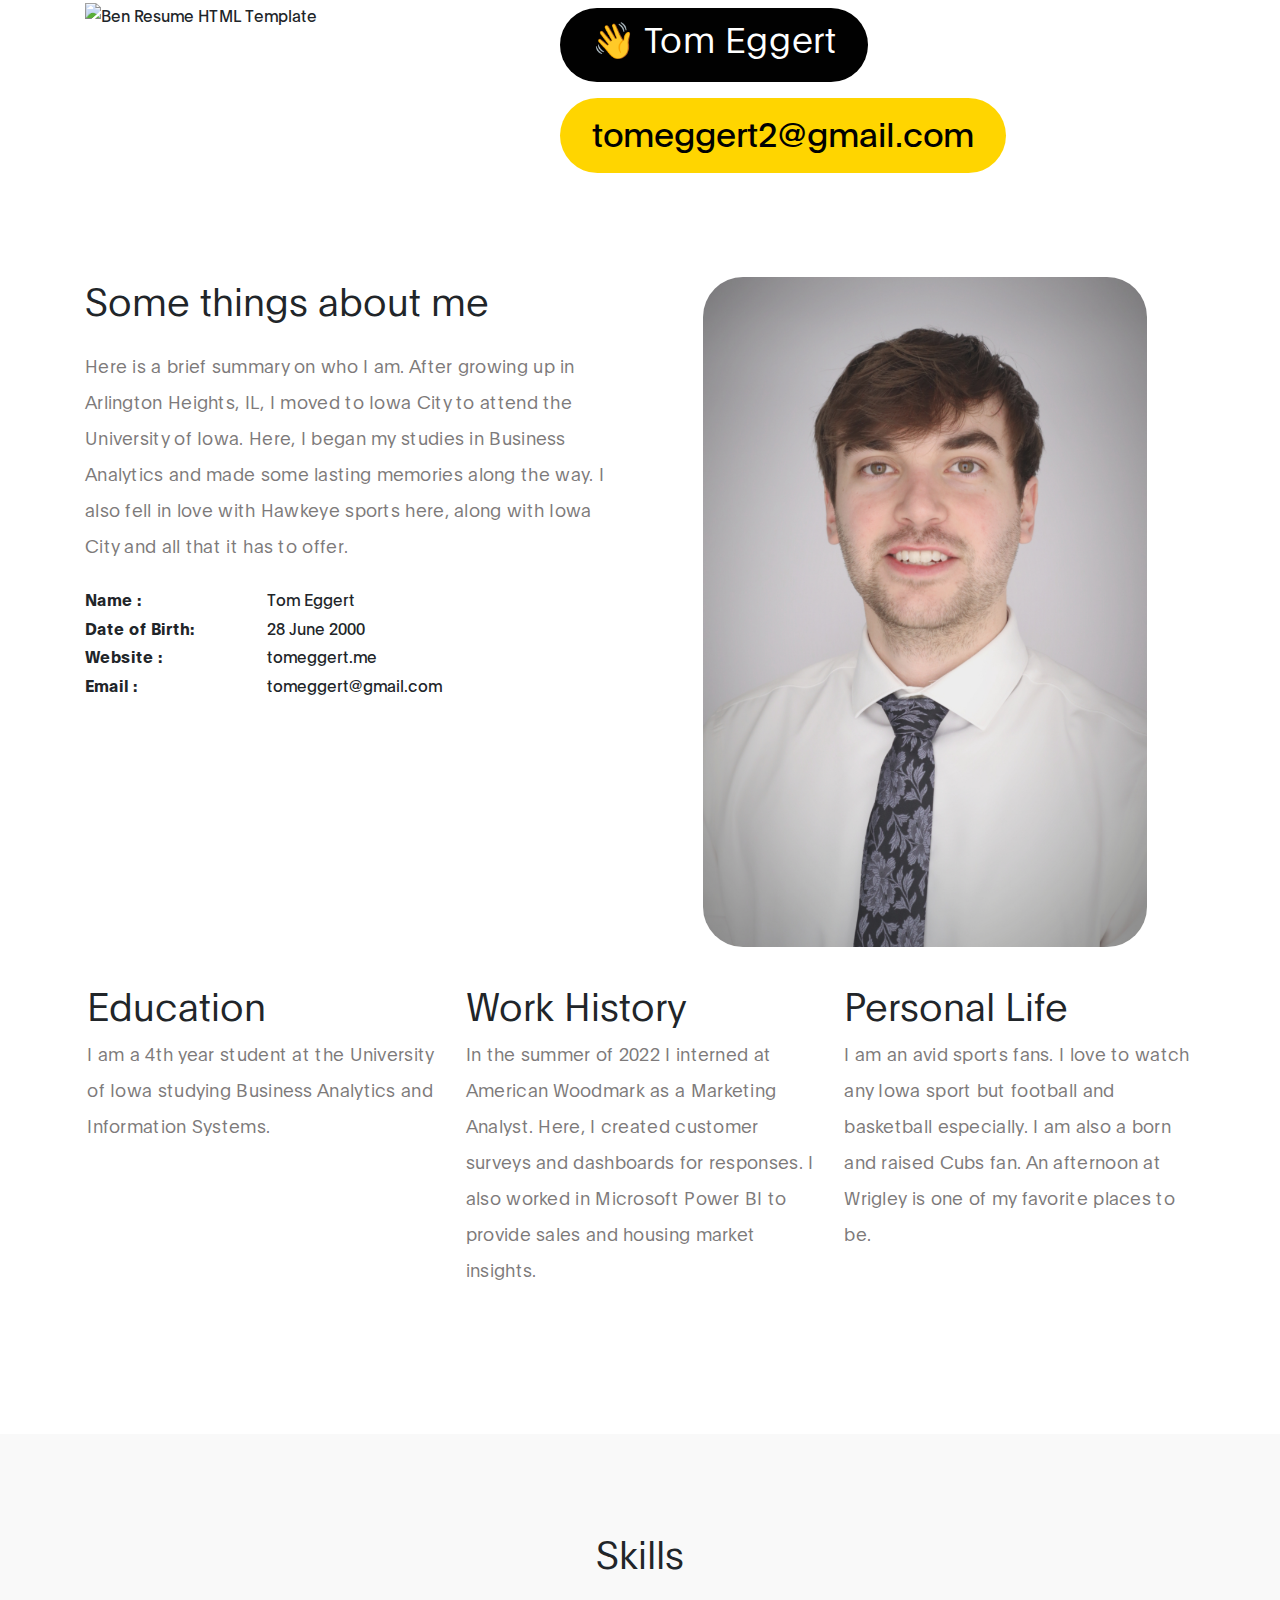
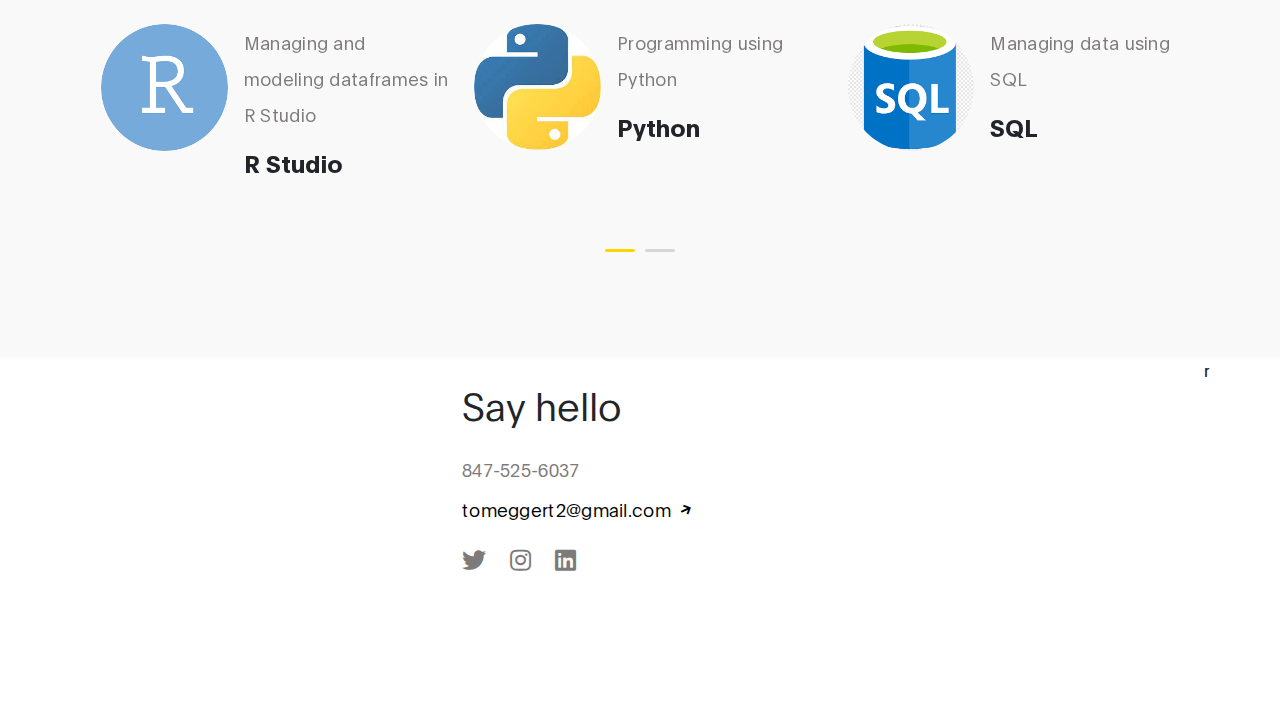
==== index.html @ 0107555d "Update index.html" ====
<!DOCTYPE html>
<html lang="en">
<head>

     <title>Tom Eggert Resume - Profile HTML Page</title>

     <meta charset="UTF-8">
     <meta http-equiv="X-UA-Compatible" content="IE=Edge">
     <meta name="description" content="">
     <meta name="keywords" content="">
     <meta name="author" content="Tooplate">
     <meta name="viewport" content="width=device-width, initial-scale=1, maximum-scale=1">

     <link rel="stylesheet" href="css/bootstrap.min.css">
     <link rel="stylesheet" href="css/all.min.css">
     <link rel="stylesheet" href="css/owl.carousel.min.css">
     <link rel="stylesheet" href="css/owl.theme.default.min.css">

     <!-- MAIN CSS -->
     <link rel="stylesheet" href="css/tooplate-ben-resume-style.css">
<!--
Tooplate 2120 Ben Resume
https://www.tooplate.com/view/2120-ben-resume
-->

<!-- Google tag (gtag.js) -->
<script async src="https://www.googletagmanager.com/gtag/js?id=G-W39JJEYR0V"></script>
<script>
  window.dataLayer = window.dataLayer || [];
  function gtag(){dataLayer.push(arguments);}
  gtag('js', new Date());

  gtag('config', 'G-W39JJEYR0V');
</script>
</head>

<body data-spy="scroll" data-target="#navbarNav" data-offset="50">

    <!-- MENU BAR -->
    <nav class="navbar navbar-expand-lg">
        <div class="container">

            <a class="navbar-brand" href="#">
                Tom Eggert Resume
            </a>

            <button class="navbar-toggler" type="button" data-toggle="collapse" data-target="#navbarNav" aria-controls="navbarNav" aria-expanded="false" aria-label="Toggle navigation">
                <span class="navbar-toggler-icon"></span>
            </button>

            <div class="collapse navbar-collapse" id="navbarNav">
                <ul class="navbar-nav mx-auto">
                    <li class="nav-item">
                        <a href="#intro" class="nav-link smoothScroll">Introduction</a>
                    </li>

                    <li class="nav-item">
                        <a href="#about" class="nav-link smoothScroll">About Me</a>
                    </li>

                    <li class="nav-item">
                        <a href="#testimonials" class="nav-link smoothScroll">Experience</a>
                    </li>

                    <li class="nav-item">
                        <a href="#contact" class="nav-link smoothScroll">Contact</a>
                    </li>
                </ul>

                <div class="mt-lg-0 mt-3 mb-4 mb-lg-0">
                  <a href="images/teggertres.pdf" class="custom-btn btn" download="">Download Resume</a>
                </div>
            </div>

        </div>
    </nav>


    <!-- HERO -->
    <section class="hero d-flex flex-column justify-content-center align-items-center" id="intro">

         <div class="container">
            <div class="row">

                  <div class="mx-auto col-lg-5 col-md-5 col-10">
                      <img src="teggert@uiowa.edu-013c805e.jpg" class="img-fluid" alt="Ben Resume HTML Template">
                  </div>

                   <div class="d-flex flex-column justify-content-center align-items-center col-lg-7 col-md-7 col-12">
                        <div class="hero-text">

                            <h1 class="hero-title">👋 Tom Eggert</h1>

                            <a href="#" class="email-link">
                                tomeggert2@gmail.com
                            </a>
                          
                        </div>
                    </div>

            </div>
        </div>
    </section>


    <section class="about section-padding" id="about">
        <div class="container">
            <div class="row">

                <div class="col-lg-6 col-md-6 col-12">
                    <h3 class="mb-4">Some things about me</h3>

                    <p>Here is a brief summary on who I am. After growing up in Arlington Heights, IL, I moved to Iowa City to attend the University of Iowa. Here, I began my studies in Business Analytics and made some lasting memories along the way. I also fell in love with Hawkeye sports here, along with Iowa City and all that it has to offer.</p>

                    <ul class="mt-4 mb-5 mb-lg-0 profile-list list-unstyled">
                        <li><strong>Name :</strong> Tom Eggert </li>

                        <li><strong>Date of Birth:</strong> 28 June 2000</li>

                        <li><strong>Website :</strong> tomeggert.me</li>

                        <li><strong>Email :</strong> tomeggert@gmail.com</li>

                    </ul>
                </div>

                <div class="col-lg-5 mx-auto col-md-6 col-12">
                    <img src="images/teggert@uiowa.edu-013c805e.jpg" class="about-image img-fluid" alt="Ben's Resume HTML Template">
                </div>

            </div>
            <div class="row about-third">
            	<div class="col-lg-4 col-md-4 col-12">
                <h3>Education</h3>
                <p>I am a 4th year student at the University of Iowa studying Business Analytics and Information Systems.</p>
                </div>
                <div class="col-lg-4 col-md-4 col-12">
                <h3>Work History</h3>
                <p>In the summer of 2022 I interned at American Woodmark as a Marketing Analyst. Here, I created customer surveys and dashboards for responses. I also worked in Microsoft Power BI to provide sales and housing market insights. </p>
                </div>
                <div class="col-lg-4 col-md-4 col-12">
                <h3>Personal Life </h3>
                <p>I am an avid sports fans. I love to watch any Iowa sport but football and basketball especially. I am also a born and raised Cubs fan. An afternoon at Wrigley is one of my favorite places to be.</p>
                </div>
            </div>
        </div>
    </section>


    <!-- TESTIMONIAL -->
     <section class="testimonials section-padding" id="testimonials">
          <div class="container">
               <div class="row">

                    <div class="col-12">
                        <h3 class="mb-5 text-center">Skills</h3>

                        <div class="owl-carousel owl-theme" id="testimonials-carousel">
                            <div class="item">
                                <div class="testimonials-thumb d-flex">
                                    <div class="testimonials-image">
                                        <img src="images/testimonials/download-1.png" class="img-fluid" alt="testimonials image">
                                    </div>

                                    <div class="testimonials-info">
                                        <p>Managing and modeling dataframes in R Studio</p>

                                        <h6 class="mb-0">R Studio</h6>
                                    </div>
                                </div>
                            </div>

                            <div class="item">
                                <div class="testimonials-thumb d-flex">
                                    <div class="testimonials-image">
                                        <img src="images/testimonials/download.jpg" class="img-fluid" alt="testimonials image">
                                    </div>

                                    <div class="testimonials-info">
                                        <p>Programming using Python</p>

                                        <h6 class="mb-0">Python</h6>
                                    </div>
                                </div>
                            </div>

                            <div class="item">
                                <div class="testimonials-thumb d-flex">
                                    <div class="testimonials-image">
                                        <img src="images/testimonials/download-2.png" class="img-fluid" alt="testimonials image">
                                    </div>

                                    <div class="testimonials-info">
                                        <p>Managing data using SQL</p>

                                        <h6 class="mb-0">SQL</h6>
                                    </div>
                                </div>
                            </div>

                            <div class="item">
                                <div class="testimonials-thumb d-flex">
                                    <div class="testimonials-image">
                                        <img src="images/testimonials/download-1.jpg" class="img-fluid" alt="testimonials image">
                                    </div>

                                    <div class="testimonials-info">
                                        <p>Modeling dataframes using Microsoft Power BI</p>

                                        <h6 class="mb-0">Microsoft Power BI</h6>
                                    </div>
                                </div>
                            </div>
                        </div>

                    </div>

               </div>
          </div>
     </section>


     <section class="contact section-padding pt-0" id="contact">
      <div class="container">
        <div class="row">


            <div class="mx-auto col-lg-4 col-md-6 col-12">
                <h3 class="my-4 pt-4 pt-lg-0">Say hello</h3>

                <p class="mb-1">847-525-6037</p>

                <p>
                    <a href="#">
                        tomeggert2@gmail.com
                    <i class="fas fa-arrow-right custom-icon"></i>
                    </a>
                </p>

                <ul class="social-links mt-2">
                    <li><a href="#" rel="noopener" class="fab fa-twitter"></a></li>
                    <li><a href="#" rel="noopener" class="fab fa-instagram"></a></li>
                    <li><a href="#" rel="noopener" class="fab fa-linkedin"></a></li>
                </ul>
                
            </div>r

        </div>
      </div>
    </section>
     <!-- SCRIPTS -->
     <script src="js/jquery.min.js"></script>
     <script src="js/bootstrap.min.js"></script>
     <script src="js/smoothscroll.js"></script>
     <script src="js/owl.carousel.min.js"></script>
     <script src="js/custom.js"></script>

</body>
</html>
---- css/tooplate-ben-resume-style.css ----
/*

Tooplate 2120 Ben Resume

https://www.tooplate.com/view/2120-ben-resume

*/

  @font-face {
      font-family: 'Plain';
      src: url('../localfonts/Plain-Regular.woff2') format('woff2'),
          url('../localfonts/Plain-Regular.woff') format('woff');
      font-weight: normal;
      font-style: normal;
  }

  @font-face {
      font-family: 'Plain';
      src: url('../localfonts/Plain-Light.woff2') format('woff2'),
          url('../localfonts/Plain-Light.woff') format('woff');
      font-weight: 300;
      font-style: normal;
  }

  @font-face {
      font-family: 'Plain';
      src: url('../localfonts/Plain-Bold.woff2') format('woff2'),
          url('../localfonts/Plain-Bold.woff') format('woff');
      font-weight: bold;
      font-style: normal;
  }

  :root {
    --primary-color:        #ffd500;
    --white-color:          #ffffff;
    --dark-color:           #010101;
    --menu-bg-color:        #212529;

    --gray-color:           #909090;
    --p-color:              #7d7a7a;

    --base-font-family:     "Plain", -apple-system,BlinkMacSystemFont,"Segoe UI",Roboto,"Helvetica Neue",Arial,"Noto Sans",sans-serif,"Apple Color Emoji","Segoe UI Emoji","Segoe UI Symbol","Noto Color Emoji";
    --font-weight-bold:     600;
    --font-weight-normal:   400;
    --font-weight-light:    300;

    --h1-font-size:         56px;
    --h2-font-size:         48px;
    --h3-font-size:         38px;
    --h4-font-size:         34px;
    --h5-font-size:         30px;
    --h6-font-size:         24px;
    --p-font-size:          18px;
    --base-font-size:       16px;
    --button-font-size:     20px;

    --border-radius-large:  100%;
    --border-radius-medium: 80px;
    --border-radius-small:  40px;
  }


  body {
    font-family: var(--base-font-family);
  }


  /*---------------------------------------
     TYPOGRAPHY              
  -----------------------------------------*/

  h1 {
    font-size: var(--h1-font-size);
  }

  h1,
  h3 {
    font-weight: var(--font-weight-light);
  }

  h2 {
    font-size: var(--h2-font-size);
  }

  h3 {
    font-size: var(--h3-font-size);
  }

  h4 {
    font-size: var(--h4-font-size);
  }

  h5 {
    font-size: var(--h5-font-size);
  }

  h6 {
    font-weight: var(--font-weight-bold);
    font-size: var(--h6-font-size);
  }

  p {
    color: var(--p-color);
    font-size: var(--p-font-size);
    font-weight: var(--font-weight-light);
    letter-spacing: 0.3px;
    line-height: 2em;
  }

  .section-padding {
    padding: 6rem 0;
  }

  .custom-icon {
    font-size: 12px;
    position: relative;
    bottom: 3px;
    left: 5px;
    transform: rotate(-25deg);
  }


  /* CUSTOM BUTTON */
  .custom-btn {
    background: var(--dark-color);
    border: none;
    border-radius: var(--border-radius-medium);
    color: var(--white-color);
    letter-spacing: 0.2px;
    padding: 6px 36px 10px 36px;
    font-size: var(--button-font-size);
    white-space: nowrap;
  }

  .custom-btn:hover,
  .custom-btn:focus {
    color: var(--dark-color);
    background: var(--primary-color);
  }


  /*---------------------------------------
     GENERAL               
  -----------------------------------------*/

  * {
    -webkit-box-sizing: border-box;
    -moz-box-sizing: border-box;
    box-sizing: border-box;
  }

  *::before,
  *::after {
    -webkit-box-sizing: border-box;
    -moz-box-sizing: border-box;
    box-sizing: border-box;
  }

  a {
    color: var(--dark-color);
    text-decoration: none;
    transition: all 0.4s linear;
  }

  a:hover  {
    color: var(--dark-color);
    text-decoration: none;
  }


  /*---------------------------------------
     MENU                
  -----------------------------------------*/

  .navbar {
    background: transparent;
    padding: 0.3rem 1rem;
    transition: all 300ms ease-in-out;
    position: absolute;
    z-index: 99;
    top: 0;
    right: 0;
    left: 0;
    opacity: 0;
  }

  .navbar.scroll {
    background: var(--menu-bg-color);
    padding: 0.5rem 1rem;
    position: fixed;
    opacity: 1;
  }

  .navbar-brand {
    color: var(--white-color);
    font-weight: var(--font-weight-light);
    font-size: var(--h4-font-size);
  }

  .navbar .custom-btn {
    background: var(--primary-color);
    color: var(--dark-color);
  }

  .contact-form #submit-button:hover,
  .navbar .custom-btn:hover {
    background: var(--dark-color);
    color: var(--white-color);
  }

  .navbar-expand-lg .navbar-nav .nav-link {
    margin: 0 1.5rem;
    padding: 0;
  }

  .nav-item .nav-link.active, 
  .nav-item .nav-link:hover {
    color: var(--gray-color);
  }

  .nav-item .nav-link.active, 
  .nav-item .nav-link:hover {
    border-bottom-color: var(--primary-color);
  }

  .nav-link {
    color: var(--gray-color);
    font-weight: var(--font-weight-light);
    font-size: var(--base-font-size);
    border-bottom: 1px solid transparent;
  }

  .navbar-toggler {
    border: 0;
    padding: 0;
    cursor: pointer;
    margin: 0 10px 0 0;
    width: 30px;
    height: 35px;
    outline: none;
  }

  .navbar-toggler:focus {
    outline: none;
  }

  .navbar-toggler[aria-expanded="true"] .navbar-toggler-icon {
    background: transparent;
  }

  .navbar-toggler[aria-expanded="true"] .navbar-toggler-icon::before,
  .navbar-toggler[aria-expanded="true"] .navbar-toggler-icon::after {
    transition: top 300ms 50ms ease, -webkit-transform 300ms 350ms ease;
    transition: top 300ms 50ms ease, transform 300ms 350ms ease;
    transition: top 300ms 50ms ease, transform 300ms 350ms ease, -webkit-transform 300ms 350ms ease;
    top: 0;
  }

  .navbar-toggler[aria-expanded="true"] .navbar-toggler-icon::before {
    transform: rotate(45deg);
  }

  .navbar-toggler[aria-expanded="true"] .navbar-toggler-icon::after {
    transform: rotate(-45deg);
  }


  .navbar-toggler .navbar-toggler-icon {
    background: var(--white-color);
    transition: background 10ms 300ms ease;
    display: block;
    width: 30px;
    height: 2px;
    position: relative;
  }

  .navbar-toggler .navbar-toggler-icon::before,
  .navbar-toggler .navbar-toggler-icon::after {
    transition: top 300ms 350ms ease, -webkit-transform 300ms 50ms ease;
    transition: top 300ms 350ms ease, transform 300ms 50ms ease;
    transition: top 300ms 350ms ease, transform 300ms 50ms ease, -webkit-transform 300ms 50ms ease;
    position: absolute;
    right: 0;
    left: 0;
    background: var(--white-color);
    width: 30px;
    height: 2px;
    content: '';
  }

  .navbar-toggler .navbar-toggler-icon::before {
    top: -8px;
  }

  .navbar-toggler .navbar-toggler-icon::after {
    top: 8px;
  }



  /*---------------------------------------
     HERO                
  -----------------------------------------*/

  .hero-title,
  .email-link {
    background: var(--dark-color);
    border-radius: var(--border-radius-medium);
    color: var(--white-color);
    display: inline-block;
    margin: 0.5rem 0;
    padding: 0.5rem 2rem 1.5rem 2rem;
	font-size: 2.2em;
  }

  .email-link {
    background: var(--primary-color);
    color: var(--dark-color);
    font-size: var(--h4-font-size);
    padding: 0.5rem 2rem 1rem 2rem;
  }

  .email-link:hover {
    background: var(--dark-color);
    color: var(--white-color);
  }


  /*---------------------------------------
     ABOUT                
  -----------------------------------------*/
  
  .about-third {
	  margin: 2.2em -0.8em;
  }

  .about-image {
    border-radius: var(--border-radius-small);
  }

  .profile-list li {
    margin: 0.3rem 0;
  }

  .profile-list strong {
    display: inline-block;
    width: 30%;
    margin-right: 1rem;
  }


  /*---------------------------------------
     FAQ                 
  -----------------------------------------*/

  .faq .card-header {
    padding: 0;
  }

  .faq .btn-link {
    color: var(--dark-color);
    font-size: var(--h6-font-size);
    text-align: left;
    display: block;
    width: 100%;
    padding: 1rem 2rem;
  }

  .faq .btn-link:focus, 
  .faq .btn-link:hover {
    color: var(--dark-color);
    text-decoration: none;
  }

  .faq .card-body {
    padding: 2rem;
  }

  .faq-info-text {
    font-size: var(--base-font-size);
    display: block;
    margin: 1.5rem 2rem 0 2rem;
  }


  /*---------------------------------------
     TESTIMONIALS               
  -----------------------------------------*/

  .testimonials {
    background: #f9f9f9;
  }

  .testimonials-image {
    margin: 0 1rem 1rem 1rem;
  }

  .testimonials-image img {
    border-radius: var(--border-radius-medium);
  }

  .testimonials-info {
    width: 100%;
  }

  .testimonials .owl-theme .owl-nav.disabled+.owl-dots {
    margin-top: 2rem;
  }

  .testimonials .owl-theme .owl-dots .owl-dot {
    outline: none;
  }

  .testimonials .owl-theme .owl-dots .owl-dot span {
    width: 30px;
    height: 3px;
    margin: 5px;
  }

  .testimonials .owl-theme .owl-dots .owl-dot.active span, 
  .testimonials .owl-theme .owl-dots .owl-dot:hover span {
    background: var(--primary-color);
  }


  /*---------------------------------------
     CONTACT               
  -----------------------------------------*/
  
  .contact-form .form-control {
    background: transparent;
    border: none;
    border-bottom: 1px solid rgba(142, 140, 140, 0.35);
    box-shadow: none;
    border-radius: 0;
    -webkit-appearance: none;
    outline: none;
    color: var(--dark-color);
    font-weight: var(--font-weight-light);
    padding-left: 0;
    cursor: text;
  }

  .contact-form input {
    height: calc(2.25rem + 10px);
  }

  .contact-form .form-group {
    margin: 0 0 1rem;
    position: relative;
  }

  .contact-form .form-control,
  .webform-label {
    transition: all 0.4s;
    touch-action: manipulation;
  }

  .webform-label {
    cursor: text;
    font-size: 12px;
    font-weight: var(--font-weight-light);
    margin-bottom: 5px;
  }

  .contact-form .form-control:placeholder-shown + .webform-label {
    cursor: text;
    max-width: 66.66%;
    white-space: nowrap;
    overflow: hidden;
    text-overflow: ellipsis;
    transform-origin: left bottom;
    transform: translate(0, 2.125rem) scale(1.5);
  }

  .contact-form ::-webkit-input-placeholder {
    opacity: 0;
    transition: inherit;
    color: var(--dark-color);
  }

  .contact-form ::-moz-placeholder {
    opacity: 0;
    transition: inherit;
    color: var(--dark-color);
  }

  .contact-form .form-control:focus::-webkit-input-placeholder {
    opacity: 1;
  }

  .contact-form .form-control:focus::-moz-placeholder {
    opacity: 1;
  }

  .contact-form .form-control:not(:placeholder-shown) + .webform-label,
  .contact-form .form-control:focus + .webform-label {
    transform: translate(0, 0) scale(1);
    cursor: pointer;
    color: var(--gray-color);
  }

  .contact-form #submit-button {
    background: var(--primary-color);
    border: none;
    border-radius: var(--border-radius-medium);
    color: var(--dark-color);
    cursor: pointer;
    font-size: var(--p-font-size);
    line-height: 0;
    margin-top: 2.5rem;
    padding: 1.5rem 1.8rem 1.8rem 1.8rem;
    white-space: nowrap;
    max-width: 190px;
  }

  .copyright-text {
    font-size: var(--base-font-size);
  }


  /*---------------------------------------
     SOCIAL LINKS              
  -----------------------------------------*/

  .social-links {
    margin: 40px 0;
    padding: 0;
  }

  .social-links li {
    display: inline-block;
    list-style: none;
  }

  .social-links a {
    display: inline-block;
    color: var(--p-color);
    font-size: var(--h6-font-size);
    margin: 5px 20px 5px 0;
  }

  .social-links a:hover {
    color: var(--dark-color);
  }


  /*---------------------------------------
     RESPONSIVE STYLES              
  -----------------------------------------*/

  @media screen and (max-width: 1200px) {
    h1 {
        font-size: 42px;
    }

    h2 {
        font-size: 36px;
    }

    h3 {
        font-size: 32px;
    }

    h4 {
        font-size: 28px;
    }

    .email-link {
      font-size: 28px;
    }
  }

  @media screen and (max-width: 992px) {

    .hero-title {
      font-size: 1.8em;
      padding-bottom: 1rem;
    }

    .email-link {
      font-size: 22px;
      padding: 0.5rem 2rem 0.7rem 2rem;
    }
  }

  @media screen and (max-width: 991px) {
    .navbar-nav {
      margin: 1rem 0;
    }

    .navbar-expand-lg .navbar-nav .nav-link {
      display: inline-block;
      margin: 5px 0.5rem;
    }
  }

  @media screen and (max-width: 768px) {

    .hero-text {
      position: relative;
      top: 1.5rem;
    }
  }

  @media screen and (max-width: 480px) {

    .hero-title {
      font-size: 26px;
    }

    .email-link {
      font-size: 20px;
      padding: 0.3rem 2rem 0.6rem 2rem;
    }
  }
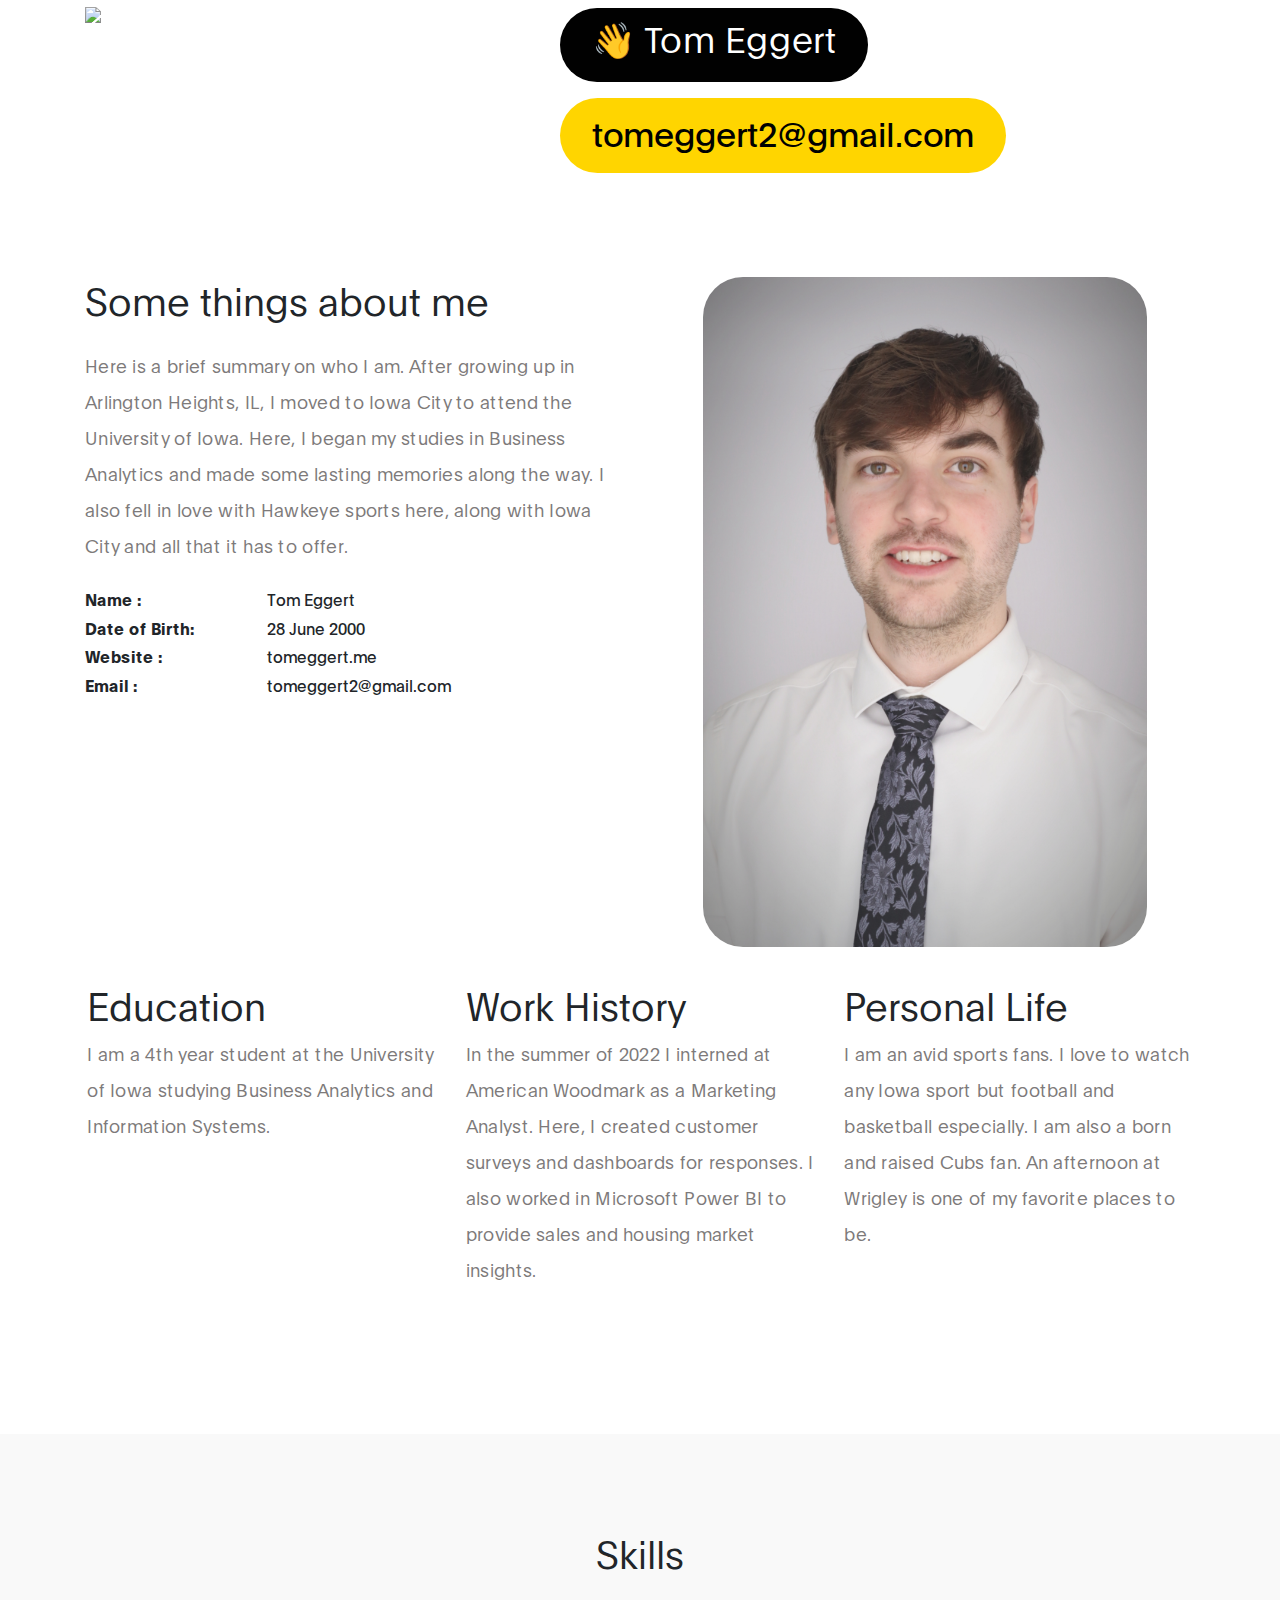
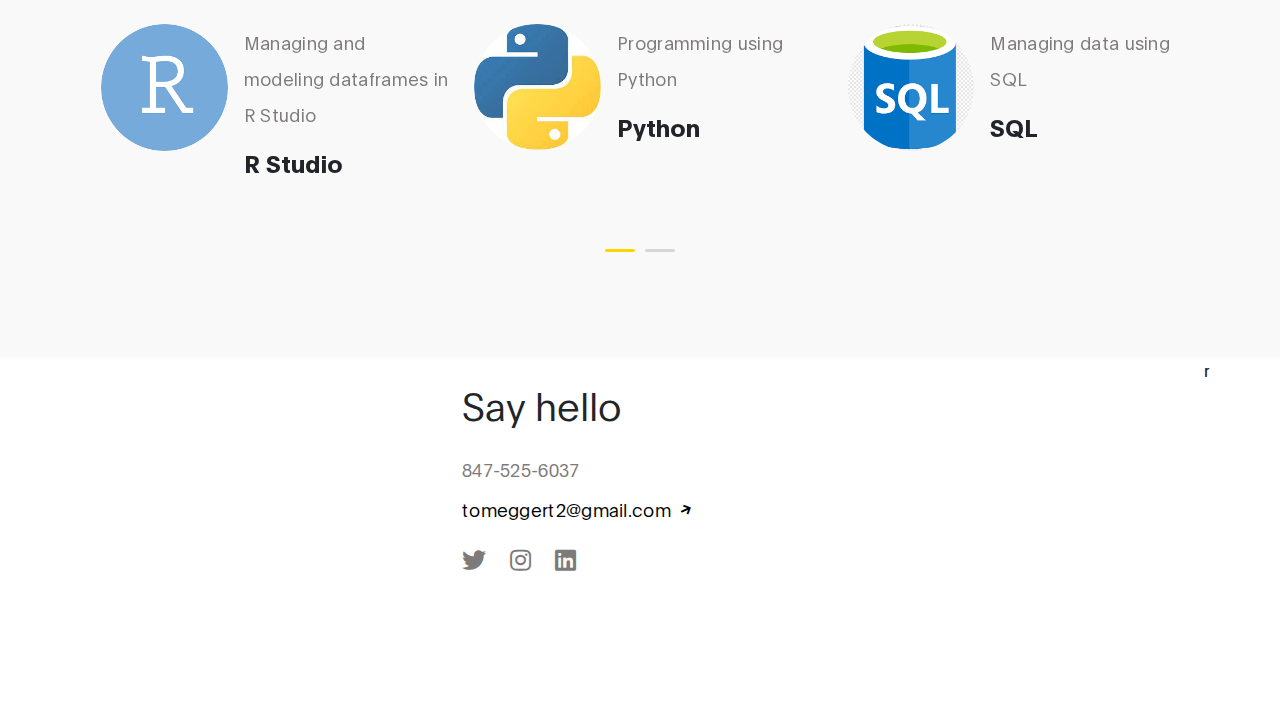
==== commit 6580bf4d: "Update index.html" ====
--- a/index.html
+++ b/index.html
@@ -83,7 +83,7 @@
             <div class="row">
 
                   <div class="mx-auto col-lg-5 col-md-5 col-10">
-                      <img src="teggert@uiowa.edu-013c805e.jpg" class="img-fluid" alt="Ben Resume HTML Template">
+                      <img src="teggert@uiowa.edu-013c805e.jpg" class="img-fluid">
                   </div>
 
                    <div class="d-flex flex-column justify-content-center align-items-center col-lg-7 col-md-7 col-12">
@@ -119,7 +119,7 @@
 
                         <li><strong>Website :</strong> tomeggert.me</li>
 
-                        <li><strong>Email :</strong> tomeggert@gmail.com</li>
+                        <li><strong>Email :</strong> tomeggert2@gmail.com</li>
 
                     </ul>
                 </div>
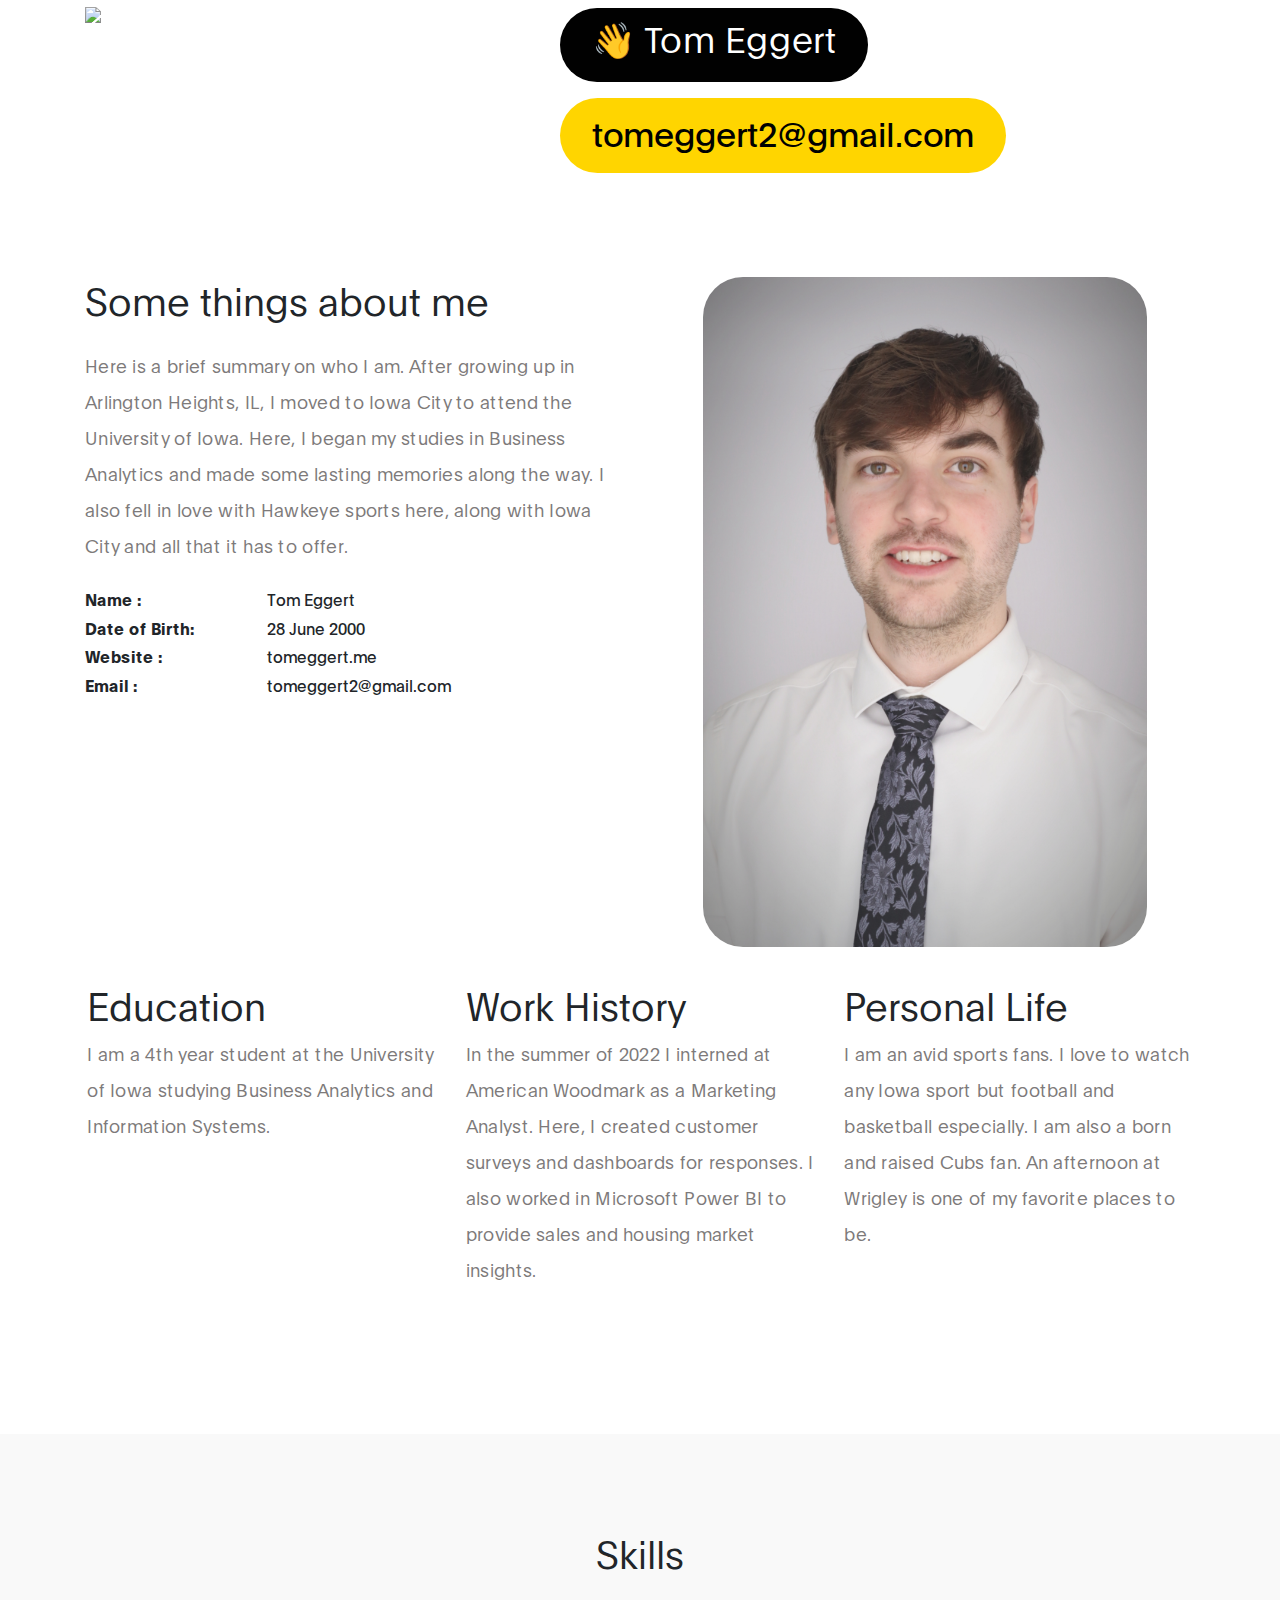
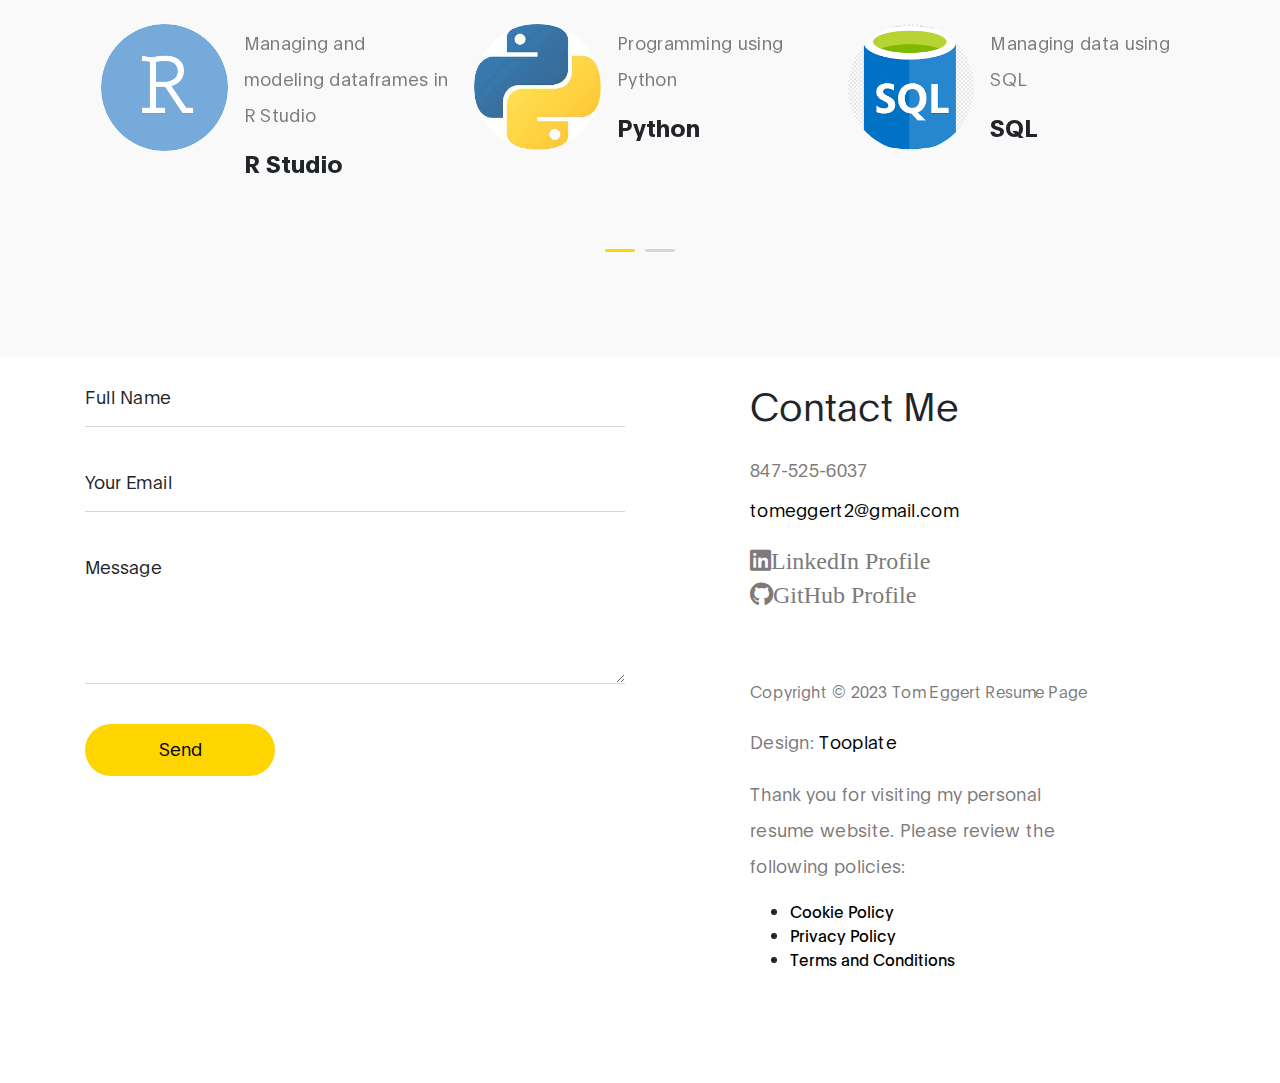
==== commit 766cb61d: "cookies terms privacy" ====
--- a/index.html
+++ b/index.html
@@ -83,7 +83,7 @@
             <div class="row">
 
                   <div class="mx-auto col-lg-5 col-md-5 col-10">
-                      <img src="teggert@uiowa.edu-013c805e.jpg" class="img-fluid">
+                      <img src="teggert@uiowa.edu-013c805e.jpg">
                   </div>
 
                    <div class="d-flex flex-column justify-content-center align-items-center col-lg-7 col-md-7 col-12">
@@ -223,31 +223,48 @@
      <section class="contact section-padding pt-0" id="contact">
       <div class="container">
         <div class="row">
-
-
-            <div class="mx-auto col-lg-4 col-md-6 col-12">
-                <h3 class="my-4 pt-4 pt-lg-0">Say hello</h3>
-
-                <p class="mb-1">847-525-6037</p>
-
-                <p>
-                    <a href="#">
-                        tomeggert2@gmail.com
-                    <i class="fas fa-arrow-right custom-icon"></i>
-                    </a>
-                </p>
-
-                <ul class="social-links mt-2">
-                    <li><a href="#" rel="noopener" class="fab fa-twitter"></a></li>
-                    <li><a href="#" rel="noopener" class="fab fa-instagram"></a></li>
-                    <li><a href="#" rel="noopener" class="fab fa-linkedin"></a></li>
-                </ul>
-                
-            </div>r
-
+          <div class="col-lg-6 col-md-6 col-12">
+            <form action="#" method="get" class="contact-form webform">
+              <div class="form-group d-flex flex-column-reverse">
+                <input type="text" class="form-control" name="cf-name" id="cf-name" placeholder="Your Name"> <label for="cf-name" class="webform-label">Full Name</label>
+              </div>
+              <div class="form-group d-flex flex-column-reverse">
+                <input type="email" class="form-control" name="cf-email" id="cf-email" placeholder="Your Email"> <label for="cf-email" class="webform-label">Your Email</label>
+              </div>
+              <div class="form-group d-flex flex-column-reverse">
+                <textarea class="form-control" rows="5" name="cf-message" id="cf-message" placeholder="Your Message"></textarea> <label for="cf-message" class="webform-label">Message</label>
+              </div><button type="submit" class="form-control" id="submit-button" name="submit">Send</button>
+            </form>
+          </div>
+          <div class="mx-auto col-lg-4 col-md-6 col-12">
+            <h3 class="my-4 pt-4 pt-lg-0">Contact Me</h3>
+            <p class="mb-1">847-525-6037</p>
+            <p><a href="#">tomeggert2@gmail.com</a></p>
+            <ul class="social-links mt-2">
+              <li>
+                <a href="https://www.linkedin.com/in/thomas-eggert-uiowa/" rel="noopener" class="fab fa-linkedin">LinkedIn Profile</a>
+              </li>
+              <li>
+                <a href="https://github.com/okoury" rel="noopener" class="fab fa-github">GitHub Profile</a>
+              </li>
+            </ul>
+            <p class="copyright-text mt-5 pt-3">Copyright © 2023 Tom Eggert Resume Page</p>
+            <p>Design: <a href="https://www.tooplate.com" title="free HTML templates" target="_blank">Tooplate</a></p>
+            <p>Thank you for visiting my personal resume website. Please review the following policies:</p>
+            <ul>
+              <li>
+                <a href="cookie.html">Cookie Policy</a>
+              </li>
+              <li>
+                <a href="Privacy.html">Privacy Policy</a>
+              </li>
+              <li>
+                <a href="Terms.html">Terms and Conditions</a>
+              </li>
+            </ul>
+          </div>
         </div>
       </div>
-    </section>
      <!-- SCRIPTS -->
      <script src="js/jquery.min.js"></script>
      <script src="js/bootstrap.min.js"></script>
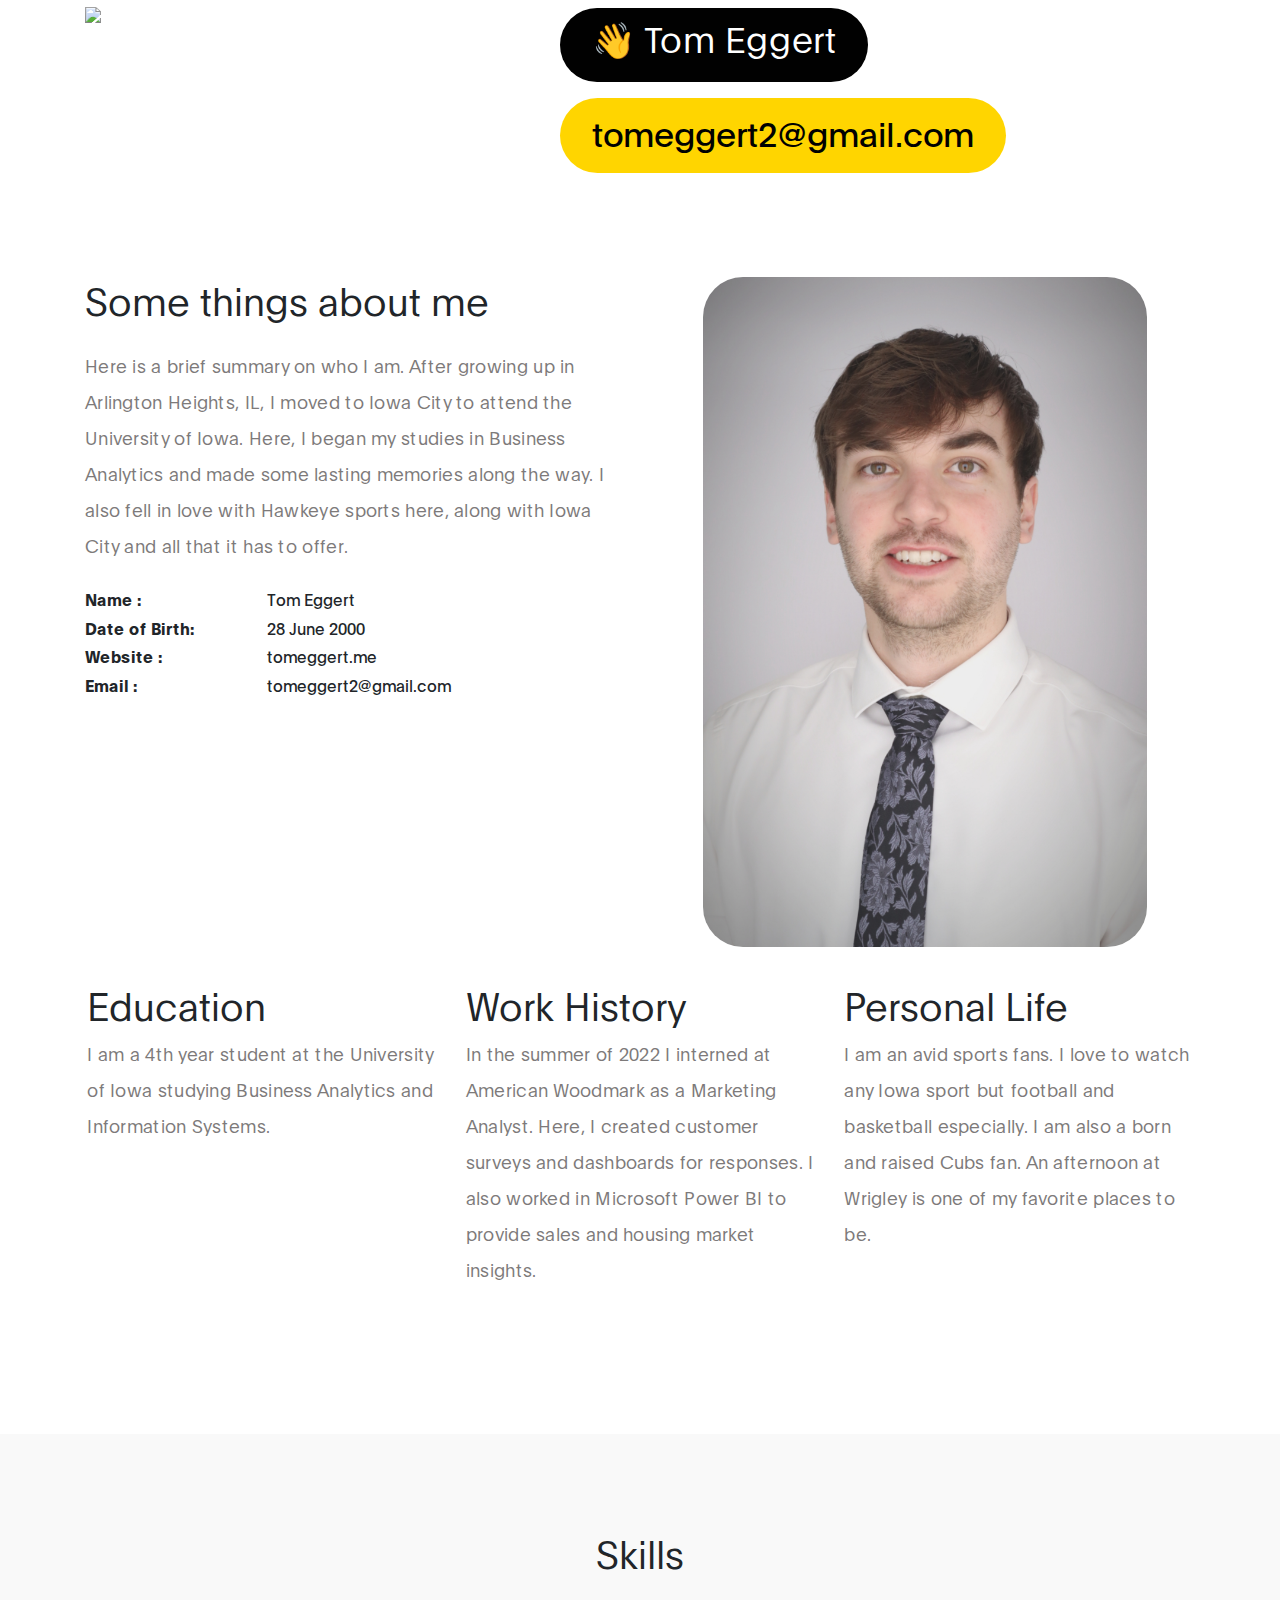
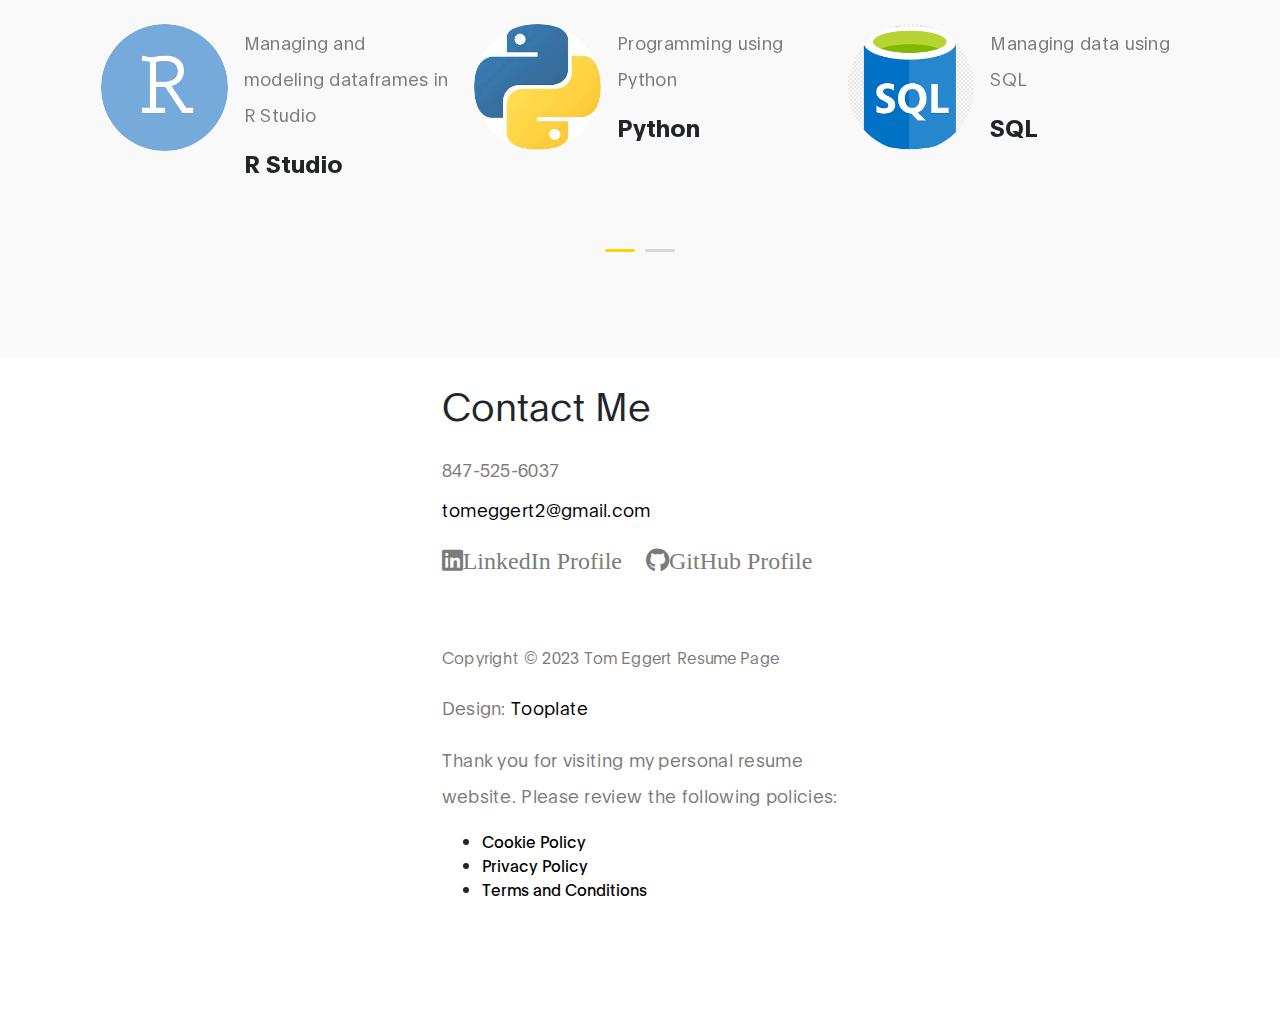
==== commit 523e6d37: "Update index.html" ====
--- a/index.html
+++ b/index.html
@@ -221,21 +221,6 @@
 
 
      <section class="contact section-padding pt-0" id="contact">
-      <div class="container">
-        <div class="row">
-          <div class="col-lg-6 col-md-6 col-12">
-            <form action="#" method="get" class="contact-form webform">
-              <div class="form-group d-flex flex-column-reverse">
-                <input type="text" class="form-control" name="cf-name" id="cf-name" placeholder="Your Name"> <label for="cf-name" class="webform-label">Full Name</label>
-              </div>
-              <div class="form-group d-flex flex-column-reverse">
-                <input type="email" class="form-control" name="cf-email" id="cf-email" placeholder="Your Email"> <label for="cf-email" class="webform-label">Your Email</label>
-              </div>
-              <div class="form-group d-flex flex-column-reverse">
-                <textarea class="form-control" rows="5" name="cf-message" id="cf-message" placeholder="Your Message"></textarea> <label for="cf-message" class="webform-label">Message</label>
-              </div><button type="submit" class="form-control" id="submit-button" name="submit">Send</button>
-            </form>
-          </div>
           <div class="mx-auto col-lg-4 col-md-6 col-12">
             <h3 class="my-4 pt-4 pt-lg-0">Contact Me</h3>
             <p class="mb-1">847-525-6037</p>
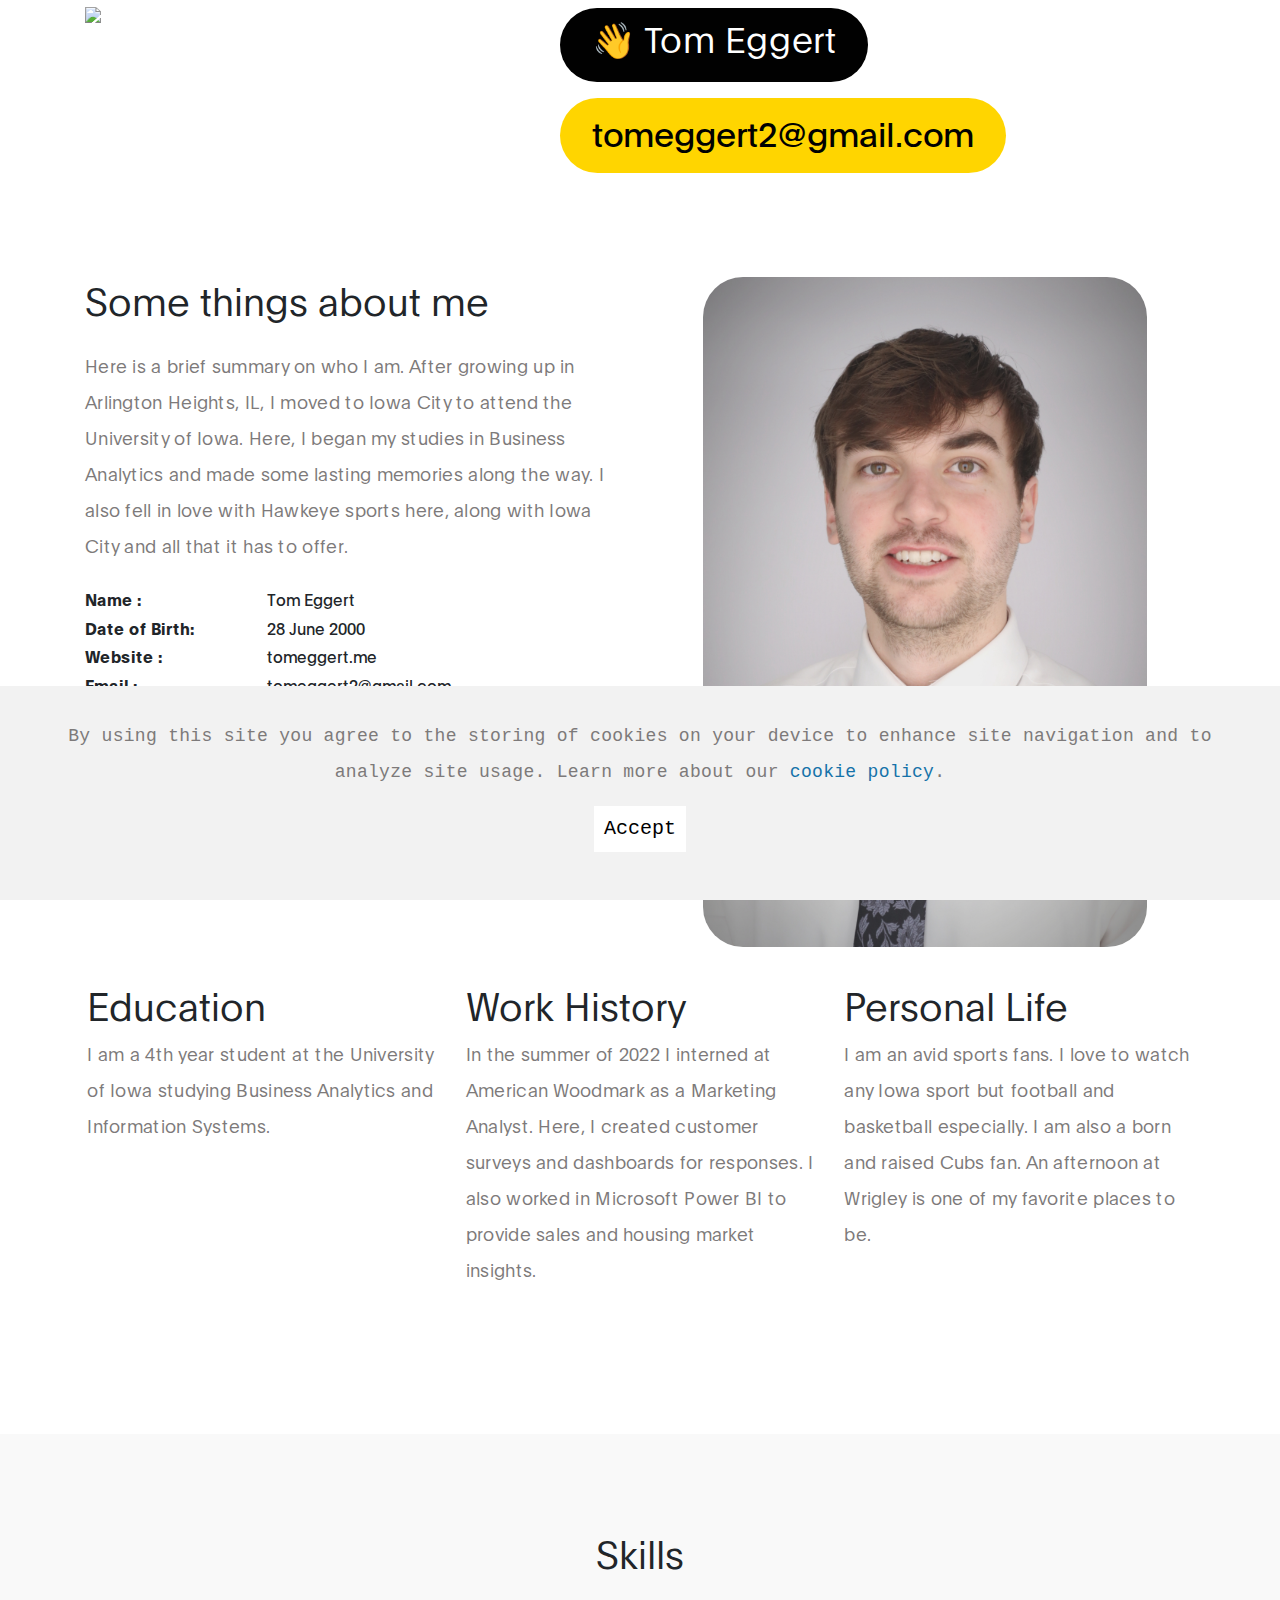
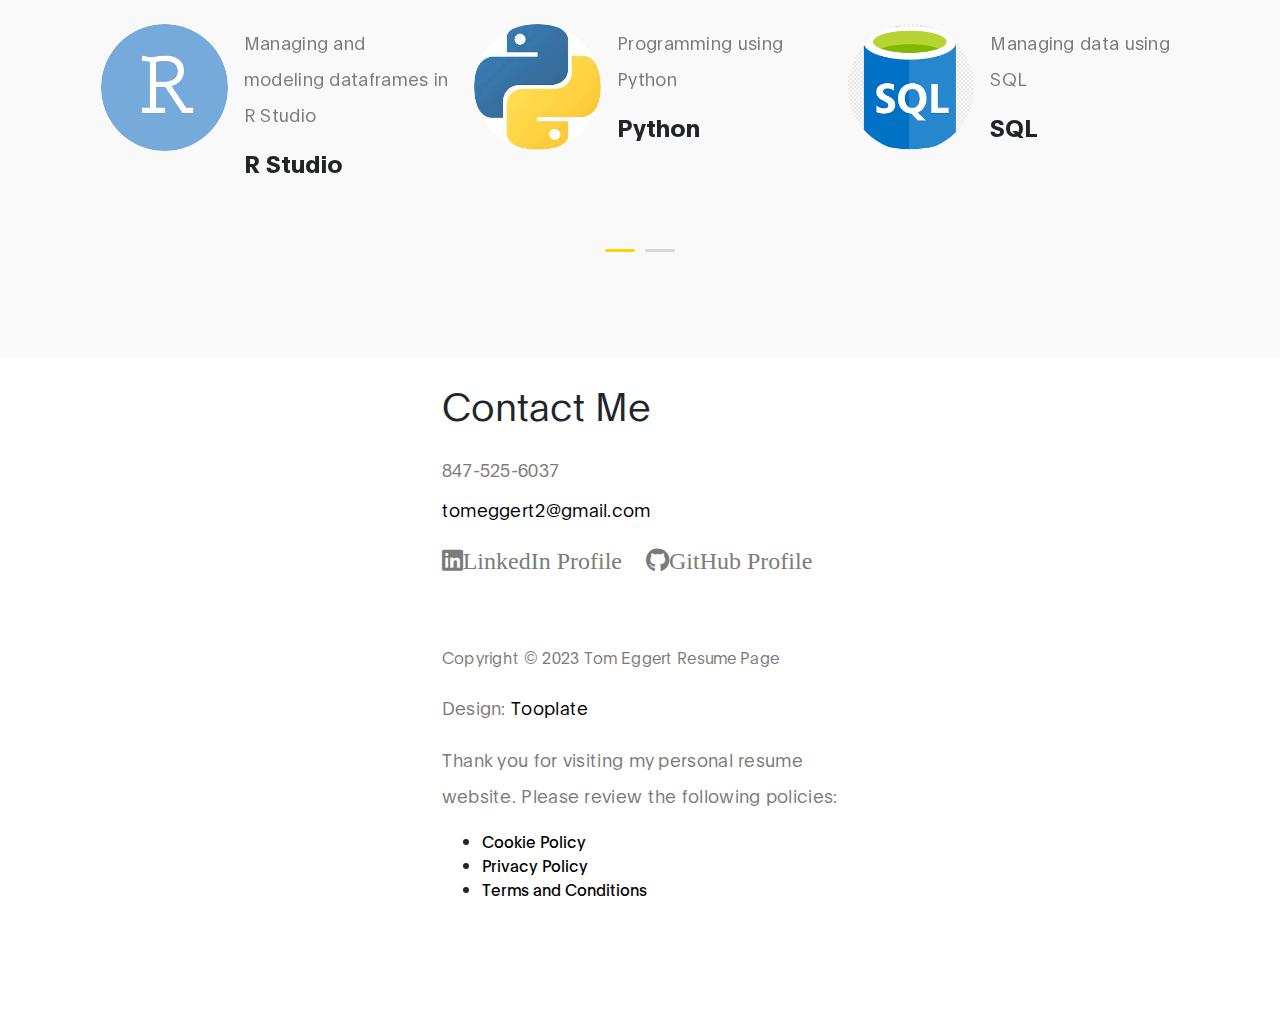
==== commit fbfefb13: "cookies" ====
--- a/index.html
+++ b/index.html
@@ -15,7 +15,8 @@
      <link rel="stylesheet" href="css/all.min.css">
      <link rel="stylesheet" href="css/owl.carousel.min.css">
      <link rel="stylesheet" href="css/owl.theme.default.min.css">
-
+     <link rel="stylesheet" href="css/cookie-popup.css">
+     
      <!-- MAIN CSS -->
      <link rel="stylesheet" href="css/tooplate-ben-resume-style.css">
 <!--
@@ -230,7 +231,7 @@
                 <a href="https://www.linkedin.com/in/thomas-eggert-uiowa/" rel="noopener" class="fab fa-linkedin">LinkedIn Profile</a>
               </li>
               <li>
-                <a href="https://github.com/okoury" rel="noopener" class="fab fa-github">GitHub Profile</a>
+                <a href="https://github.com/tomeggert" rel="noopener" class="fab fa-github">GitHub Profile</a>
               </li>
             </ul>
             <p class="copyright-text mt-5 pt-3">Copyright © 2023 Tom Eggert Resume Page</p>
@@ -250,12 +251,25 @@
           </div>
         </div>
       </div>
+
+      <div id="cookie-popup">
+        <p>
+          By using this site you agree to the storing of cookies on your device to
+          enhance site navigation and to analyze site usage. Learn more about our
+          <a href="cookie.html">cookie policy</a>.
+        </p>
+        <p>
+          <button id="accept-cookies">Accept</button>
+        </p>
+      </div>
+  
      <!-- SCRIPTS -->
      <script src="js/jquery.min.js"></script>
      <script src="js/bootstrap.min.js"></script>
      <script src="js/smoothscroll.js"></script>
      <script src="js/owl.carousel.min.js"></script>
      <script src="js/custom.js"></script>
+     <script src="js/cookie-popup.js"></script>
 
 </body>
 </html>--- a/css/cookie-popup.css
+++ b/css/cookie-popup.css
@@ -0,0 +1,39 @@
+#cookie-popup {
+    font-family: "Source Code Pro", monospace;
+    position: fixed;
+    bottom: 0;
+    left: 0;
+    background-color: #f2f2f2;
+    color: #000;
+    padding: 2rem;
+    text-align: center;
+    font-size: 1.25rem;
+    max-width: 100%;
+    height: auto;
+    z-index: 9999;
+  }
+  
+  #cookie-popup a {
+    color: #1672a9;; /* light blue link text */
+  }
+  
+  #cookie-popup a:hover {
+    color: #f2f2f2;
+    text-decoration: underline;
+  }
+  
+  #accept-cookies {
+    font-family: "Source Code Pro", monospace;
+    background-color: #fff;
+    color: #000;
+    border: none;
+    padding: 5px 10px;
+    font-size: 1.25rem;
+    cursor: pointer;
+  }
+  
+  #accept-cookies:hover {
+    background-color: #f2f2f2;
+    color: #000;
+    transition: 0.4s;
+  }